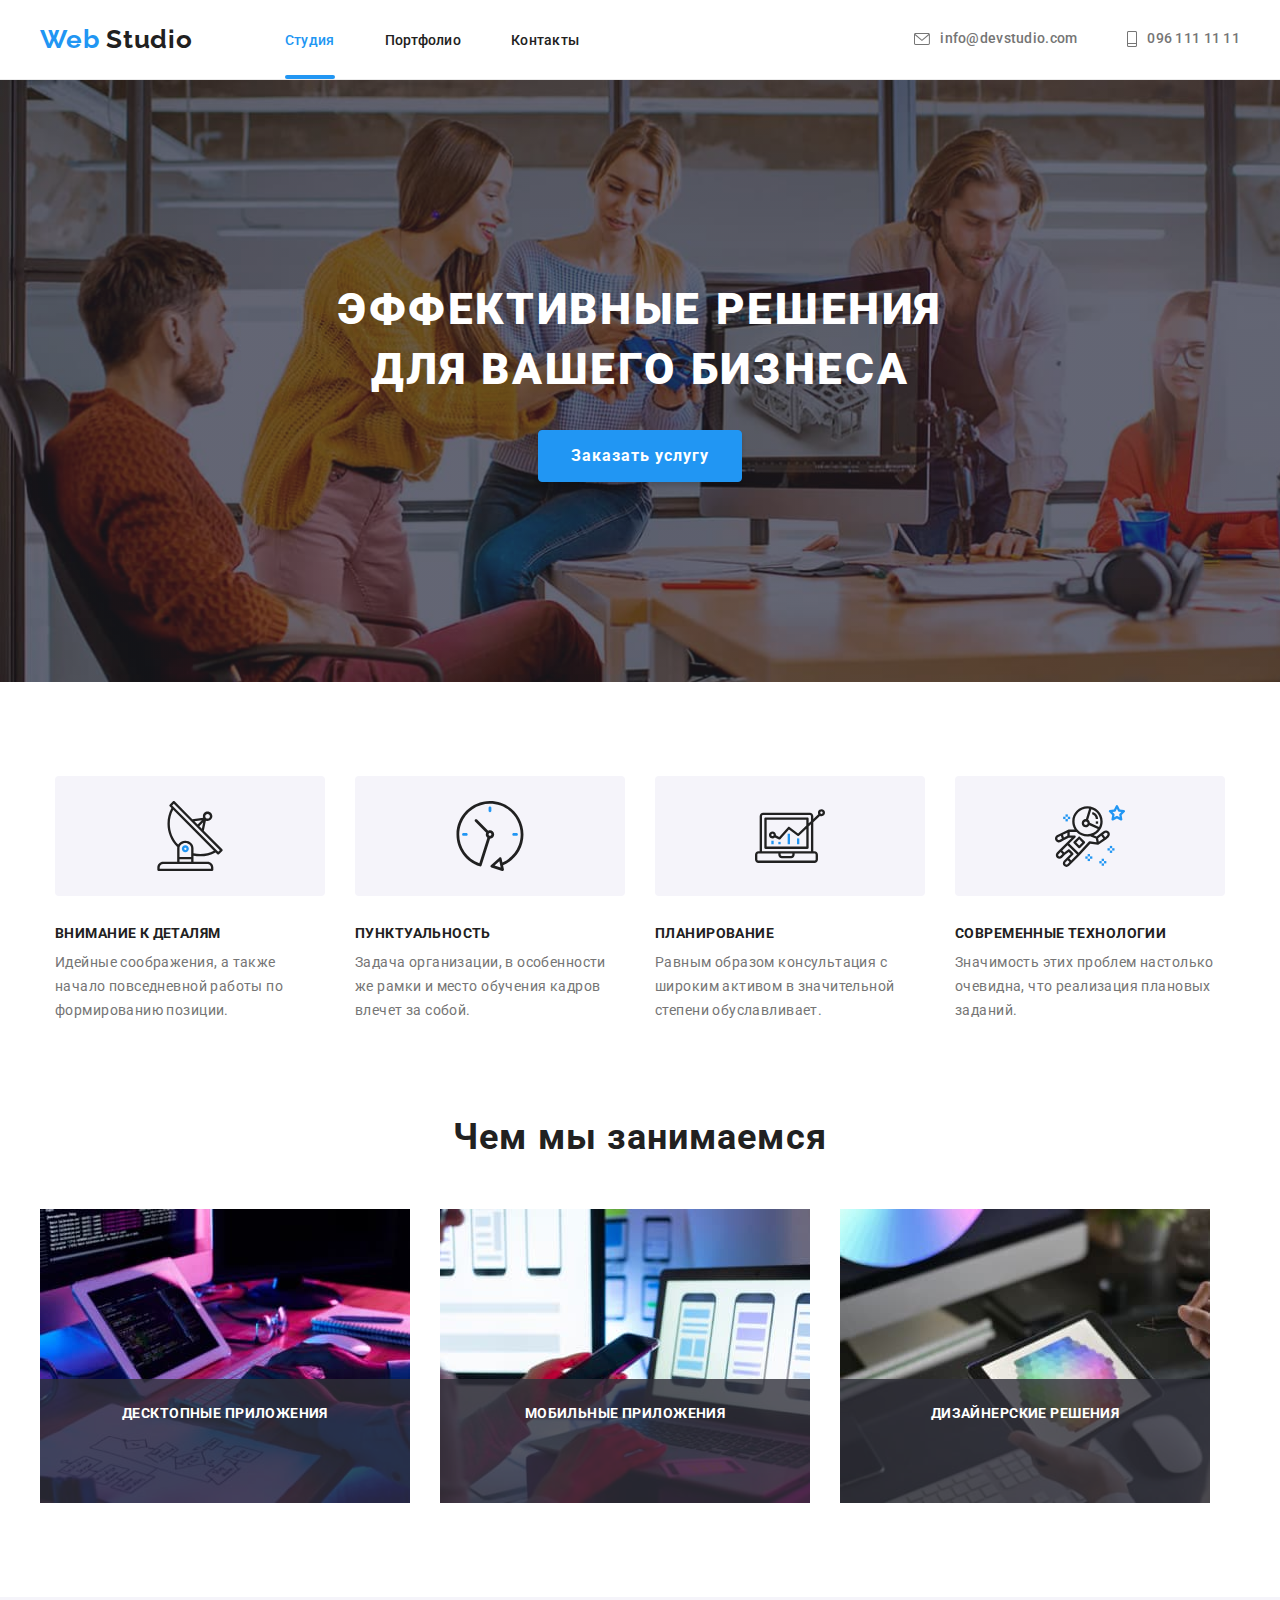
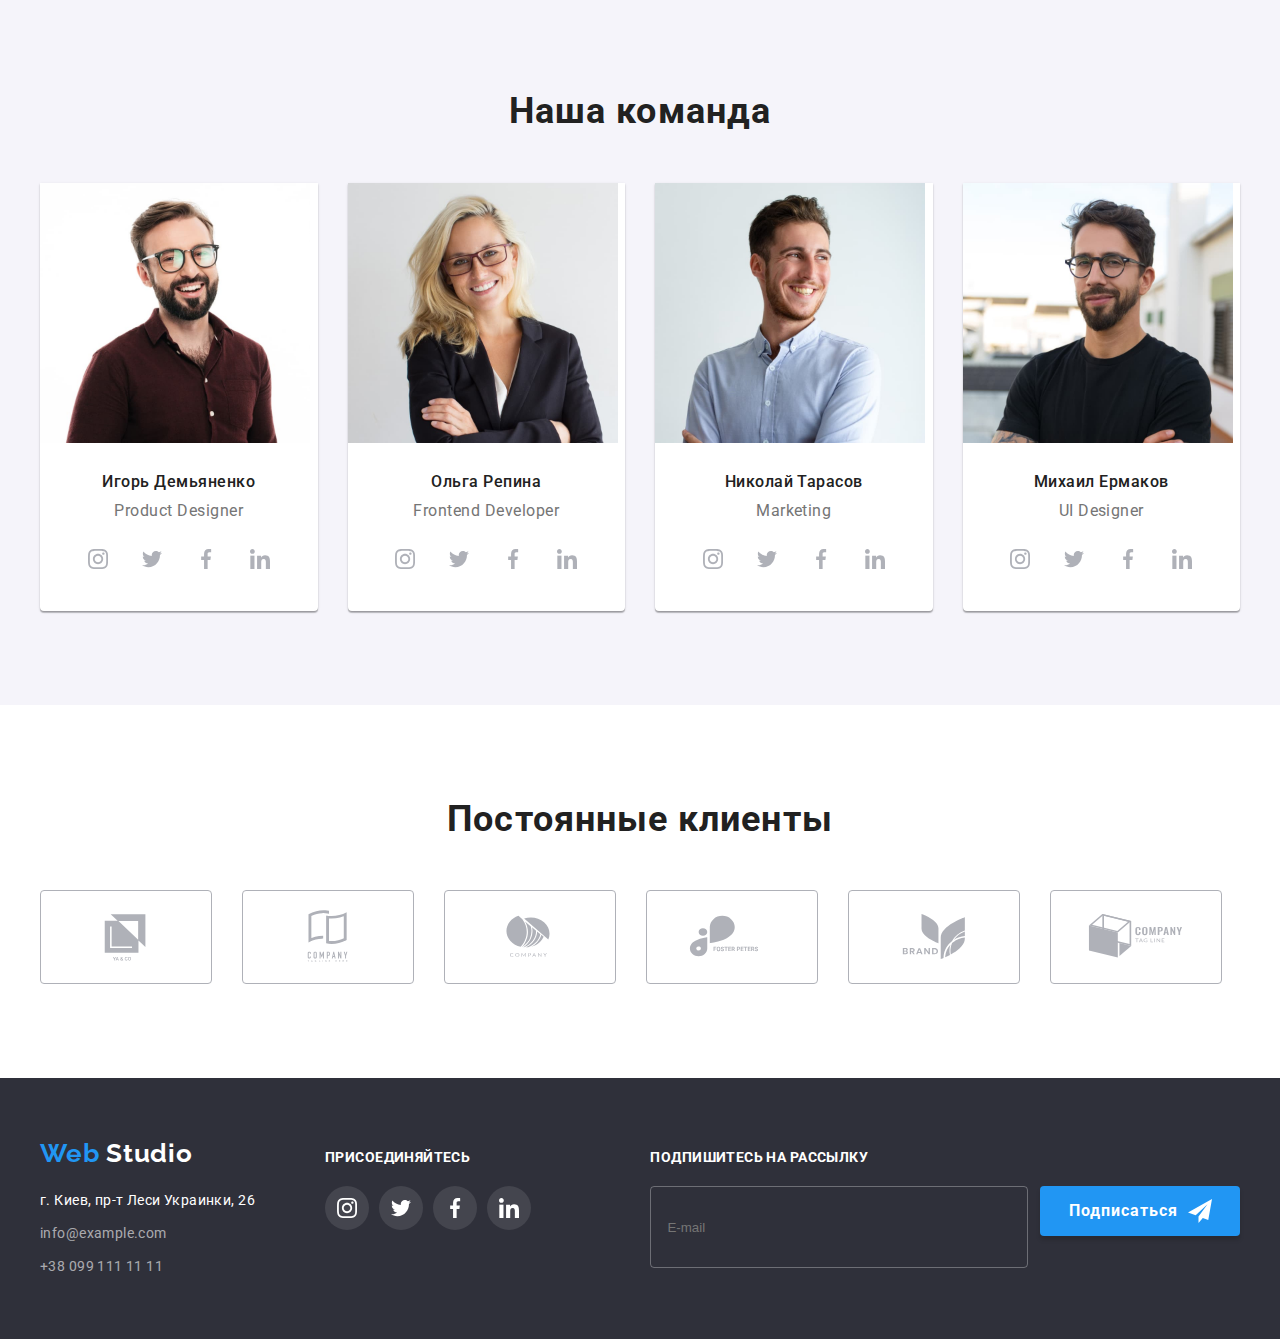
==== index.html @ cf399d9e "Add files homework 6" ====
<!DOCTYPE html>
<html lang="ru">
  <head>
    <meta charset="UTF-8" />
    <meta http-equiv="X-UA-Compatible" content="IE=edge" />
    <meta name="viewport" content="width=device-width, initial-scale=1.0" />
    <link
      href="https://fonts.googleapis.com/css2?family=Raleway:wght@700&family=Roboto:wght@400;500;700;900&display=swap"
      rel="stylesheet"
    />
    <link
      rel="stylesheet"
      href="https://cdnjs.cloudflare.com/ajax/libs/modern-normalize/1.1.0/modern-normalize.min.css"
      integrity="sha512-wpPYUAdjBVSE4KJnH1VR1HeZfpl1ub8YT/NKx4PuQ5NmX2tKuGu6U/JRp5y+Y8XG2tV+wKQpNHVUX03MfMFn9Q=="
      crossorigin="anonymous"
      referrerpolicy="no-referrer"
    />
    <link
      rel="stylesheet"
      href="https://cdnjs.cloudflare.com/ajax/libs/animate.css/4.1.1/animate.min.css"
    />
    <link rel="stylesheet" href="./css/style.css" />
    <title>WebStudio</title>
  </head>
  <body>
    <!--Header-->

    <header class="header">
      <div class="container header-container">
        <nav class="navigation">
          <a class="logo-link link logo-header" href="./index.html">
            <span class="logo-accent">Web</span>
            Studio
          </a>
          <ul class="menu list">
            <li class="menu-item">
              <a class="menu-link link current" href="./index.html">Студия</a>
            </li>
            <li class="menu-item">
              <a class="menu-link link" href="./portfolio.html">Портфолио</a>
            </li>
            <li class="menu-item">
              <a class="menu-link link" href="">Контакты</a>
            </li>
          </ul>
        </nav>
        <ul class="list contakt-header">
          <li class="contact-item">
            <a class="office-link link" href="info@devstudio.com">
              <svg class="header-icon" Width="16px" Height="12px">
                <use href="./images/icon/sprite.svg#icon-letter"></use>
              </svg>
              info@devstudio.com
            </a>
          </li>
          <li class="contact-item">
            <a class="tel-link link" href="tel:0961111111">
              <svg class="header-icon" Width="10px" Height="16px">
                <use href="./images/icon/sprite.svg#icon-phone"></use>
              </svg>
              096 111 11 11
            </a>
          </li>
        </ul>
      </div>
    </header>

    <!--Hero-->

    <main>
      <section class="hero">
        <div class="container hero-main">
          <h1 class="hero-title">Эффективные решения для вашего бизнеса</h1>
          <button class="button service" type="button" data-modal-open>Заказать услугу</button>
        </div>
      </section>

      <!--Features-->

      <section class="section section-features">
        <div class="container features-container">
          <h2 class="visually-hidden">Особенности</h2>
          <ul class="features list">
            <li class="features-item">
              <div class="container-icon">
                <a href="#" class="link-icon">
                  <svg class="features-icon" Width="70px" Height="70px">
                    <use href="./images/icon/sprite.svg#icon-antenna"></use>
                  </svg>
                </a>
              </div>
              <h3 class="section-title">Внимание к деталям</h3>
              <p class="description">
                Идейные соображения, а также начало повседневной работы по
                формированию позиции.
              </p>
            </li>
            <li class="features-item">
              <div class="container-icon">
                <a href="#" class="link-icon">
                  <svg class="features-icon" Width="70px" Height="70px">
                    <use href="./images/icon/sprite.svg#icon-clock"></use>
                  </svg>
                </a>
              </div>
              <h3 class="section-title">Пунктуальность</h3>
              <p class="description">
                Задача организации, в особенности же рамки и место обучения
                кадров влечет за собой.
              </p>
            </li>
            <li class="features-item">
              <div class="container-icon">
                <a href="#" class="link-icon">
                  <svg class="features-icon" Width="70px" Height="70px">
                    <use href="./images/icon/sprite.svg#icon-diagram"></use>
                  </svg>
                </a>
              </div>
              <h3 class="section-title">Планирование</h3>
              <p class="description">
                Равным образом консультация с широким активом в значительной
                степени обуславливает.
              </p>
            </li>
            <li class="features-item">
              <div class="container-icon">
                <a href="#" class="link-icon">
                  <svg class="features-icon" Width="70px" Height="70px">
                    <use href="./images/icon/sprite.svg#icon-astronaut"></use>
                  </svg>
                </a>
              </div>
              <h3 class="section-title">Современные технологии</h3>
              <p class="description">
                Значимость этих проблем настолько очевидна, что реализация
                плановых заданий.
              </p>
            </li>
          </ul>
        </div>
      </section>

      <!--Work-->

      <section class="section section-work">
        <div class="container">
          <h2 class="section-main-title">Чем мы занимаемся</h2>
          <ul class="work list">
            <li class="work-item">
              <img
                src="./images/images-studia/img.jpg"
                width="370"
                height="294"
                alt="Создание проектов"
              />
              <p class="work-text">Десктопные приложения</p>
            </li>
            <li class="work-item">
              <img
                src="./images/images-studia/img-2.jpg"
                width="370"
                height="294"
                alt="Дизайн интерфейсов приложений для смартфонов"
              />
              <p class="work-text">Мобильные приложения</p>
            </li>
            <li class="work-item">
              <img
                src="./images/images-studia/img-1.jpg"
                width="370"
                height="294"
                alt="Веб дизайнер с палитрой цветов"
              />
              <p class="work-text">Дизайнерские решения</p>
            </li>
          </ul>
        </div>
      </section>

      <!--Team-->

      <section class="section section-team">
        <div class="container">
          <h2 class="section-main-title">Наша команда</h2>
          <ul class="list team">
            <li class="team-item">
              <img
                src="./images/images-studia/img-3.jpg"
                alt="Игорь Демьяненко"
                width="270"
                height="260"
              />
              <div class="name-activity">
                <h3 class="name">Игорь Демьяненко</h3>
                <p class="activity" lang="en">Product Designer</p>

                <div class="container-team-icon">
                  <ul class="team-list-icon list">
                    <li class="team-item-icon">
                      <a href="#" class="team-link-icon focus">
                        <svg class="team-icon" width="20px" height="20px">
                          <use
                            href="./images/icon/sprite.svg#icon-instagram"
                          ></use>
                        </svg>
                      </a>
                    </li>
                    <li class="team-item-icon">
                      <a href="#" class="team-link-icon">
                        <svg class="team-icon" width="20px" height="20px">
                          <use
                            href="./images/icon/sprite.svg#icon-twitter"
                          ></use>
                        </svg>
                      </a>
                    </li>
                    <li class="team-item-icon">
                      <a href="#" class="team-link-icon">
                        <svg class="team-icon" width="20px" height="20px">
                          <use
                            href="./images/icon/sprite.svg#icon-facebook"
                          ></use>
                        </svg>
                      </a>
                    </li>
                    <li class="team-item-icon">
                      <a href="#" class="team-link-icon">
                        <svg class="team-icon" width="20px" height="20px">
                          <use
                            href="./images/icon/sprite.svg#icon-linkedin"
                          ></use>
                        </svg>
                      </a>
                    </li>
                  </ul>
                </div>
              </div>
            </li>
            <li class="team-item">
              <img
                src="./images/images-studia/img-4.jpg"
                alt="Ольга Репина"
                width="270"
                height="260"
              />
              <div class="name-activity">
                <h3 class="name">Ольга Репина</h3>
                <p class="activity" lang="en">Frontend Developer</p>
                <div class="container-team-icon">
                  <ul class="team-list-icon list">
                    <li class="team-item-icon">
                      <a href="#" class="team-link-icon">
                        <svg class="team-icon" width="20px" height="20px">
                          <use
                            href="./images/icon/sprite.svg#icon-instagram"
                          ></use>
                        </svg>
                      </a>
                    </li>
                    <li class="team-item-icon">
                      <a href="#" class="team-link-icon">
                        <svg class="team-icon" width="20px" height="20px">
                          <use
                            href="./images/icon/sprite.svg#icon-twitter"
                          ></use>
                        </svg>
                      </a>
                    </li>
                    <li class="team-item-icon">
                      <a href="#" class="team-link-icon">
                        <svg class="team-icon" width="20px" height="20px">
                          <use
                            href="./images/icon/sprite.svg#icon-facebook"
                          ></use>
                        </svg>
                      </a>
                    </li>
                    <li class="team-item-icon">
                      <a href="#" class="team-link-icon">
                        <svg class="team-icon" width="20px" height="20px">
                          <use
                            href="./images/icon/sprite.svg#icon-linkedin"
                          ></use>
                        </svg>
                      </a>
                    </li>
                  </ul>
                </div>
              </div>
            </li>
            <li class="team-item">
              <img
                src="./images/images-studia/img-5.jpg"
                alt="Николай Тарасов"
                width="270"
                height="260"
              />
              <div class="name-activity">
                <h3 class="name">Николай Тарасов</h3>
                <p class="activity" lang="en">Marketing</p>
                <div class="container-team-icon">
                  <ul class="team-list-icon list">
                    <li class="team-item-icon">
                      <a href="#" class="team-link-icon">
                        <svg class="team-icon" width="20px" height="20px">
                          <use
                            href="./images/icon/sprite.svg#icon-instagram"
                          ></use>
                        </svg>
                      </a>
                    </li>
                    <li class="team-item-icon">
                      <a href="#" class="team-link-icon">
                        <svg class="team-icon" width="20px" height="20px">
                          <use
                            href="./images/icon/sprite.svg#icon-twitter"
                          ></use>
                        </svg>
                      </a>
                    </li>
                    <li class="team-item-icon">
                      <a href="#" class="team-link-icon">
                        <svg class="team-icon" width="20px" height="20px">
                          <use
                            href="./images/icon/sprite.svg#icon-facebook"
                          ></use>
                        </svg>
                      </a>
                    </li>
                    <li class="team-item-icon">
                      <a href="#" class="team-link-icon">
                        <svg class="team-icon" width="20px" height="20px">
                          <use
                            href="./images/icon/sprite.svg#icon-linkedin"
                          ></use>
                        </svg>
                      </a>
                    </li>
                  </ul>
                </div>
              </div>
            </li>
            <li class="team-item">
              <img
                src="./images/images-studia/img-6.jpg"
                alt="Михаил Ермаков"
                width="270"
                height="260"
              />
              <div class="name-activity">
                <h3 class="name">Михаил Ермаков</h3>
                <p class="activity" lang="en">UI Designer</p>
                <div class="container-team-icon">
                  <ul class="team-list-icon list">
                    <li class="team-item-icon">
                      <a href="#" class="team-link-icon">
                        <svg class="team-icon" width="20px" height="20px">
                          <use
                            href="./images/icon/sprite.svg#icon-instagram"
                          ></use>
                        </svg>
                      </a>
                    </li>
                    <li class="team-item-icon">
                      <a href="#" class="team-link-icon">
                        <svg class="team-icon" width="20px" height="20px">
                          <use
                            href="./images/icon/sprite.svg#icon-twitter"
                          ></use>
                        </svg>
                      </a>
                    </li>
                    <li class="team-item-icon">
                      <a href="#" class="team-link-icon">
                        <svg class="team-icon" width="20px" height="20px">
                          <use
                            href="./images/icon/sprite.svg#icon-facebook"
                          ></use>
                        </svg>
                      </a>
                    </li>
                    <li class="team-item-icon">
                      <a href="#" class="team-link-icon">
                        <svg class="team-icon" width="20px" height="20px">
                          <use
                            href="./images/icon/sprite.svg#icon-linkedin"
                          ></use>
                        </svg>
                      </a>
                    </li>
                  </ul>
                </div>
              </div>
            </li>
          </ul>
        </div>
      </section>

      <!-- Customers -->

      <section class="section-customers">
        <div class="container container-customers">
          <h2 class="section-main-title">Постоянные клиенты</h2>
          <ul class="list-customers list">
            <li class="customers-item">
              <a href="#" class="customers-link">
                <svg class="customers-icon" width="106px" height="60px">
                  <use href="./images/icon/sprite.svg#icon-Logo"></use>
                </svg>
              </a>
            </li>
            <li class="customers-item">
              <a href="#" class="customers-link">
                <svg class="customers-icon" width="106px" height="60px">
                  <use href="./images/icon/sprite.svg#icon-Logo-1"></use>
                </svg>
              </a>
            </li>
            <li class="customers-item">
              <a href="#" class="customers-link">
                <svg class="customers-icon" width="106px" height="60px">
                  <use href="./images/icon/sprite.svg#icon-Logo-2"></use>
                </svg>
              </a>
            </li>
            <li class="customers-item">
              <a href="#" class="customers-link">
                <svg class="customers-icon" width="106px" height="60px">
                  <use href="./images/icon/sprite.svg#icon-Logo-3"></use>
                </svg>
              </a>
            </li>
            <li class="customers-item">
              <a href="#" class="customers-link">
                <svg class="customers-icon" width="106px" height="60px">
                  <use href="./images/icon/sprite.svg#icon-Logo-4"></use>
                </svg>
              </a>
            </li>
            <li class="customers-item">
              <a href="#" class="customers-link">
                <svg class="customers-icon" width="106px" height="60px">
                  <use href="./images/icon/sprite.svg#icon-Logo-5"></use>
                </svg>
              </a>
            </li>
          </ul>
        </div>
      </section>
    </main>

    <!--Footer-->

    <footer class="section-footer">
      <div class="container section-footer-conteiner">
        <div class="container-footer">
          <a class="logo-link link footer" href="./index.html">
              <span class="logo-accent">Web</span>
              Studio
          </a>
          <address class="adress">
            <ul class="adress-list list">
              <li class="contakt-item">
                <a
                  class="adress-link link"
                  href="https://goo.gl/maps/d71kYFVnnepVPx7K7"
                  target="blank"
                  rel="noopener noreferrer"
                >
                  г. Киев, пр-т Леси Украинки, 26
                </a>
              </li>
              <li class="contakt-item">
                <a class="contakt link" href="info@example.com">
                  info@example.com
                </a>
              </li>
              <li>
                <a class="contakt tel link" href="tel:+380991111111">
                  +38 099 111 11 11
                </a>
              </li>
            </ul>
          </address>
        </div>

        <div class="footer-icons">
          <h2 class="footer-title">ПРИСОЕДИНЯЙТЕСЬ</h2>
          <ul class="footer-list-icon list">
            <li class="footer-item-icon">
              <a href="#" class="footer-link-icon">
                <svg class="footer-icon" width="20px" height="20px">
                  <use href="./images/icon/sprite.svg#icon-instagram"></use>
                </svg>
              </a>
            </li>
            <li class="footer-item-icon">
              <a href="#" class="footer-link-icon">
                <svg class="footer-icon" width="20px" height="20px">
                  <use href="./images/icon/sprite.svg#icon-twitter"></use>
                </svg>
              </a>
            </li>
            <li class="footer-item-icon">
              <a href="#" class="footer-link-icon">
                <svg class="footer-icon" width="20px" height="20px">
                  <use href="./images/icon/sprite.svg#icon-facebook"></use>
                </svg>
              </a>
            </li>
            <li class="footer-item-icon">
              <a href="#" class="footer-link-icon">
                <svg class="footer-icon" width="20px" height="20px">
                  <use href="./images/icon/sprite.svg#icon-linkedin"></use>
                </svg>
              </a>
            </li>
          </ul>
          </div>
          <div class="footer-div">
            <form class="footer-form">
              <p class="form-subscribe">ПОДПИШИТЕСЬ НА РАССЫЛКУ</p>
              <div class="footer-subscribe-div">
                <label>
                <input type="email" class="footer-form-input" name="user-email" placeholder="E-mail" required>
                </label>
                <button type="submit" class="footer-form-button">Подписаться
                  <svg class="footer-button-icon" width="24px" height="24px">
                    <use href="./images/icon/sprite-form.svg#send"></use>
                  </svg>
                </button>
                </div>
                </form>
                </div>
          </div>
    </footer>

    <!-- Backdrop -->

    <div class="backdrop is-hidden" data-modal>
      <div class="modal">
        <button class="close-button" type="button" data-modal-close>
          <svg class="close-button-icon" width="11px" height="11px">
            <use href="./images/icon/x.svg#x"></use>
          </svg>
        </button>
         <form action="#" class="modal-form">
        <div class="modal-form-div">
         
                <p class="modal-form-head">Оставьте свои данные, мы вам перезвоним</p>
                <label class="modal-form-field">
                    Имя
                    <span class="modal-form-input-wrapper">
                        <input type="text" class="modal-form-input" name="user-name" minlength="2"
                            pattern="[a-zA-Zа-яёА-ЯЁ]+" title="Имя должно содержать символы кирилицы или латиницы"
                            required>
                        <svg class="modal-form-icon" width="18px" height="18px">
                          <use href= ./images/icon/sprite-form.svg#icon-person></use>
                        </svg>
                      </span>
                </label>
                <label class="modal-form-field">
                    Телефон
                    <span class="modal-form-input-wrapper">
                        <input type="tel" class="modal-form-input" name="user-phone"
                            pattern="[0-9]{3}-[0-9]{3}-[0-9]{2}-[0-9]{2}" title="096-000-00-00" required>
                        <svg class="modal-form-icon" width="18px" height="18px">
                          <use href= ./images/icon/sprite-form.svg#icon-phone></use>
                        </svg>
                    </span>
                </label>
                <label class="modal-form-field">
                    Почта
                    <span class="modal-form-input-wrapper">
                        <input type="email" class="modal-form-input" name="user-email" required>
                        <svg class="modal-form-icon" width="18px" height="18px">
                          <use href= ./images/icon/sprite-form.svg#icon-email></use>
                        </svg>
                    </span>
                  </label>
                <label class="modal-form-field message">
                    Комментарий
                    <textarea name="user-message" class="modal-form-message" placeholder="Введите текст"></textarea>
                </label>
                <input type="checkbox" class="modal-form-checkbox visually-hidden" id="accept-policy">
                <label for="accept-policy" class="modal-form-checkbox-label">Соглашаюсь с рассылкой и принимаю&nbsp;
                  <a href="#" class="modal-form-label-link">Условия договора</a></label>
                <button type="submit" class="modal-form-btn">Отправить</button>
        </div>
        </form>
      </div>
    </div>

    <script src="./js/modal.js"></script>
  </body>
</html>
---- css/style.css ----
:root {
  --main-text-color: #757575;
  --title-text-color: #212121;
  --accent-color: #2196f3;
  --white-color: #ffffff;
  --main-font: Roboto, sans-serif;
  --secondary-font: Raleway, sans-serif;
}

h1,
h2,
h3,
h4,
h5,
h6,
p {
  margin-top: 0;
  margin-bottom: 0;
}
ul,
ol {
  margin-top: 0;
  margin-bottom: 0;
  padding-left: 0;
}
img {
  display: block;
}

.list {
  list-style: none;
}

.link {
  text-decoration: none;
}

body {
  margin: 0px;
  font-family: var(--main-font);
  font-weight: 400;
  color: var(--main-text-color);
}

.container {
  width: 1200px;
  margin: 0 auto;
  padding-left: 15px;
  padding-right: 15px;
}

.section {
  padding: 94px 0px;
}

/* =======Header======= */

.header-icon {
  display: inline-block;
  margin-right: 10px;
  fill: currentColor;
}

.header-icon:hover,
.header-icon:focus {
  color: var(--accent-color);
}
.header {
  padding: 24px 0px;
  border-bottom: 1px solid #ececec;
}
.header-container {
  display: flex;
  align-items: center;
}
.navigation {
  display: flex;
  align-items: center;
}
.menu {
  display: flex;
  align-items: center;
}
.contakt-header {
  display: flex;
  align-items: center;
  margin-left: auto;
}

.logo-header {
  margin-right: 92px;
  letter-spacing: 0.03em;
}
.menu-item:not(:last-child) {
  margin-right: 50px;
}

a.logo-link {
  font-family: var(--secondary-font);
  font-weight: 700;
  font-size: 26px;
  line-height: 1.19;
  letter-spacing: 0.03em;
  font-style: normal;
  text-decoration: none;
  color: #212121;
}
.logo-accent {
  color: var(--accent-color);
}

.menu-link {
  padding: 32px 0px;
  font-family: var(--main-font);
  font-family: Roboto;
  font-weight: 500;
  font-size: 14px;
  line-height: 1.14;
  letter-spacing: 0.02em;
  color: var(--title-text-color);

  transition: color 250ms cubic-bezier(0.4, 0, 0.2, 1);
}

.menu-link:hover,
.menu-link:focus {
  color: var(--accent-color);
}

.menu .link.current {
  color: var(--accent-color);
}

.menu-link.current {
  position: relative;
}
.menu-link.current::after {
  position: absolute;
  bottom: 1px;
  content: '';
  display: block;
  width: 100%;
  height: 4px;
  background-color: var(--accent-color);
  border-radius: 2px;
  margin: 0 auto;
  overflow: hidden;
}

.office-link {
  display: flex;
  align-items: center;
  font-family: var(--main-font);
  font-weight: 500;
  font-size: 14px;
  line-height: 1.14;
  letter-spacing: 0.02em;
  color: var(--main-text-color);
  margin-right: 50px;

  transition: color 250ms cubic-bezier(0.4, 0, 0.2, 1);
}

.office-link:hover,
.office-link:focus {
  color: var(--accent-color);
}
.tel-link {
  display: flex;
  align-items: center;
  font-family: var(--main-font);
  font-weight: 500;
  font-size: 14px;
  line-height: 1.14;
  letter-spacing: 0.02em;
  color: var(--main-text-color);

  transition: color 250ms cubic-bezier(0.4, 0, 0.2, 1);
}

.tel-link:hover,
.tel-link:focus {
  color: var(--accent-color);
}

/* =======End Header======= */

/* =======Hero======= */
.hero {
  background-image: linear-gradient(rgba(47, 48, 58, 0.4), rgba(47, 48, 58, 0.4)),
    url('../images/bg.jpg');
  background-repeat: no-repeat;
  background-size: cover;
  padding: 200px 0px;
  background-color: #c4c4c4;
}

.hero-main {
  display: flex;
  align-items: center;
  flex-direction: column;
}

.hero-title {
  width: 696px;
  margin-bottom: 30px;
  align-items: center;
  justify-content: center;
  font-family: var(--main-font);
  font-weight: 900;
  font-size: 44px;
  line-height: 1.36;
  text-align: center;
  letter-spacing: 0.06em;
  text-transform: uppercase;
  color: var(--white-color);
}

.button.service {
  padding: 10px 32px;
  align-items: center;
  font-family: var(--main-font);
  font-weight: 700;
  font-size: 16px;
  line-height: 1.87;
  letter-spacing: 0.06em;
  color: var(--white-color);
  cursor: pointer;
  background-color: var(--accent-color);
  border: 1px solid var(--accent-color);
  box-shadow: 0px 4px 4px rgba(0, 0, 0, 0.15);
  border-radius: 4px;
  transition: color 250ms cubic-bezier(0.4, 0, 0.2, 1);
}
.button.service:hover,
.button.service:focus {
  color: #212121;
  box-shadow: inset 0px 4px 4px rgba(0, 0, 0, 0.15);
}

.nav-button {
  border: none;
  padding: 6px 22px;
  font-family: var(--main-font);
  font-weight: 500;
  font-size: 16px;
  line-height: 1.62;
  text-align: center;
  letter-spacing: 0.03em;
  background: #f5f4fa;
  border-radius: 4px;
  cursor: pointer;
  color: var(--title-text-color);

  transition: color, background-color 250ms cubic-bezier(0.4, 0, 0.2, 1);
}

.nav-button:hover,
.nav-button:focus {
  color: var(--white-color);
  background: var(--accent-color);
  box-shadow: 0px 3px 1px rgba(0, 0, 0, 0.1), 0px 1px 2px rgba(0, 0, 0, 0.08),
    0px 2px 2px rgba(0, 0, 0, 0.12);
}

.button-list {
  display: flex;
  align-items: center;
  justify-content: center;
  border: transparent;
  margin-bottom: 50px;
}
.list-item:not(:last-child) {
  margin-right: 8px;
}

.list .nav-button.current {
  background-color: var(--accent-color);
  color: var(--white-color);
}
.hero-portfolio {
  padding-top: 94px;
  padding-bottom: 94px;
}

.portfolio-overlay {
  position: relative;
  overflow: hidden;
}

.overlay {
  position: absolute;
  top: 0;
  left: 0;
  width: 100%;
  height: 100%;
  background-color: var(--accent-color);
  color: var(--white-color);
  overflow: auto;
  padding: 63px 24px;

  font-family: var(--main-font);
  font-style: normal;
  font-weight: 400;
  font-size: 18px;
  line-height: 1.56;
  letter-spacing: 0.03em;
  color: var(--white-color);

  transform: translateY(200%);
  transition: transform 250ms cubic-bezier(0.4, 0, 0.2, 1);
}

.products-link:hover .overlay,
.products-link:focus .overlay {
  transform: translateY(0%);
}

/* =======End Hero======= */

.section-main-title {
  margin-bottom: 50px;
  font-family: var(--main-font);
  font-weight: 700;
  font-size: 36px;
  line-height: 1.16;
  text-align: center;
  letter-spacing: 0.03em;
  color: var(--title-text-color);
}

.products {
  display: flex;
  align-items: center;
  flex-wrap: wrap;
  margin-left: -30px;
  margin-top: -30px;
}

.products-item {
  flex-basis: calc((100% - 90px) / 3);
  margin-left: 30px;
  margin-top: 30px;
  width: 370px;
  background: var(--white-color);
}

.products-link {
  display: block;

  transition: box-shadow 250ms cubic-bezier(0.4, 0, 0.2, 1);
}

.products-link:hover,
.products-link:focus {
  box-shadow: 0px 1px 1px rgba(0, 0, 0, 0.12), 0px 4px 4px rgba(0, 0, 0, 0.06),
    1px 4px 6px rgba(0, 0, 0, 0.16);
}

.border-cards {
  padding: 20px 24px;
  border: 1px solid #eeeeee;
}
.section-title-portfolio {
  color: #212121;
  width: 322px;
  height: 36px;
}
.description-portfolio {
  margin-top: 4px;
  width: 322px;
  height: 30px;
  font-family: var(--main-font);
  font-style: normal;
  font-weight: 400;
  font-size: 16px;
  line-height: 1.88;
  letter-spacing: 0.03em;
  color: var(--main-text-color);
}

/* =======Features======= */

.container-icon {
  margin-bottom: 30px;
}

.list-icon {
  display: flex;
  align-items: center;
  justify-content: center;
  margin-bottom: 30px;
}
.link-icon {
  display: flex;
  align-items: center;
  justify-content: center;
  width: 270px;
  height: 120px;
  background-color: #f5f4fa;
  border-radius: 4px;
}
.item-icon:not(:last-child) {
  margin-right: 30px;
}

.features-item:not(:last-child) {
  margin-right: 30px;
}

.features {
  display: flex;
  align-items: center;
  justify-content: center;
}

.section-title {
  font-family: var(--main-font);
  font-weight: 700;
  font-size: 14px;
  line-height: 1.14;
  letter-spacing: 0.03em;
  text-transform: uppercase;
  color: var(--title-text-color);
}
.description {
  width: 270px;
  margin-top: 10px;
  font-family: var(--main-font);
  font-weight: 400;
  font-size: 14px;
  line-height: 1.71;
  letter-spacing: 0.03em;
  color: var(--main-text-color);
}
/* =======End Features======= */

/* =======Work======= */

.section-work {
  padding-top: 0px;
}

.work {
  display: flex;
  align-items: center;
  flex-wrap: wrap;
  margin-top: 50px;
  margin-left: -30px;
  margin-top: -30px;
}

.work-item {
  position: relative;
  margin-left: 30px;
  margin-top: 30px;
}

.work-text {
  position: absolute;
  bottom: 0;
  padding-left: auto;
  padding-right: auto;
  font-family: var(--main-font);
  font-style: normal;
  font-weight: 700;
  font-size: 14px;
  line-height: 1.14;
  text-align: center;
  letter-spacing: 0.03em;
  text-transform: uppercase;
  color: var(--white-color);
  width: 370px;
  height: 70px;
  padding-top: 27px;
  padding-bottom: 27px;
  background: rgba(47, 48, 58, 0.8);
}

/* =======End Work======= */

/* =======Team======= */

.container-team-icon {
  display: flex;
  align-items: center;
  justify-content: center;
  padding-top: 16px;
  padding-left: 32px;
  padding-right: 32px;
}

.team-list-icon {
  display: flex;
  align-items: center;
}
.team-item-icon:not(:last-child) {
  margin-right: 10px;
}

.team-link-icon {
  display: flex;
  align-items: center;
  cursor: pointer;
  justify-content: center;
  border-radius: 50%;
  width: 44px;
  height: 44px;

  transition: background-color 250ms cubic-bezier(0.4, 0, 0.2, 1);
}
.team-link-icon:hover,
.team-link-icon:focus {
  background-color: var(--accent-color);
}

.team-icon {
  align-items: center;
  justify-content: center;
  fill: #afb1b8;
}

.team-link-icon:hover > .team-icon,
.team-link-icon:focus > .team-icon {
  fill: var(--white-color);
  transition: fill 250ms cubic-bezier(0.4, 0, 0.2, 1);
}

focus:focus {
  fill: var(--white-color);
  background-color: var(--accent-color);
}

.section-team {
  background-color: #f5f4fa;
}

.team {
  display: flex;
  align-items: center;
  flex-wrap: wrap;
  margin-left: -30px;
  margin-top: -30px;
}

.team-item {
  flex-basis: calc((100% - 120px) / 4);
  margin-left: 30px;
  margin-top: 30px;
  width: 270px;
  background: var(--white-color);
  box-shadow: 0px 1px 3px rgba(0, 0, 0, 0.12), 0px 1px 1px rgba(0, 0, 0, 0.14),
    0px 2px 1px rgba(0, 0, 0, 0.2);
  border-radius: 0px 0px 4px 4px;
}

.name {
  font-family: var(--main-font);
  font-weight: 500;
  font-size: 16px;
  line-height: 1.18;
  text-align: center;
  letter-spacing: 0.03em;
  color: var(--title-text-color);
}
.activity {
  padding-top: 10px;

  font-family: var(--main-font);
  font-weight: 400;
  font-size: 16px;
  line-height: 1.18;
  text-align: center;
  letter-spacing: 0.03em;
  color: var(--main-text-color);
}
.name-activity {
  padding-top: 30px;
  padding-bottom: 30px;
}

/* =======End Team======= */

/* =======Customers======= */

.section-customers {
  padding: 94px 0px;
}

.list-customers {
  display: flex;
  align-items: center;
}
.customers-item:not(:last-child) {
  margin-right: 30px;
}
.customers-link:hover,
.customers-link:focus {
  border: 1px solid var(--accent-color);
}
.customers-link:hover > .customers-icon,
.customers-link:focus > .customers-icon {
  fill: var(--accent-color);
}
.customers-link {
  width: 170px;
  height: 92px;
  border: 1px solid #afb1b8;
  border-radius: 4px;
}
.customers-link {
  display: flex;
  align-items: center;
  justify-content: center;

  transition: border 250ms cubic-bezier(0.4, 0, 0.2, 1);
}

.customers-icon {
  fill: #afb1b8;

  transition: fill 250ms cubic-bezier(0.4, 0, 0.2, 1);
}

/* =======End Customers======= */

/* =======Footer======= */

.section-footer {
  display: flex;
  align-items: center;
  justify-content: center;
  padding: 60px 0px;
  background-color: #2f303a;
}

.container-footer {
  display: flex;
  flex-direction: column;
}
.section-footer-conteiner {
  display: flex;
}

a .adress-list {
  font-family: var(--main-font);
  font-weight: 400;
  font-size: 14px;
  line-height: 1.7;
  letter-spacing: 0.03em;
  color: rgba(255, 255, 255, 0.6);
}
.adress-link {
  font-family: var(--main-font);
  font-weight: 400;
  font-size: 14px;
  line-height: 1.7;
  color: var(--white-color);
  transition: color 250ms cubic-bezier(0.4, 0, 0.2, 1);
}
.logo-link.link.footer {
  display: block;
  color: var(--white-color);
  margin-bottom: 20px;
  padding: 0px;
}
.contakt {
  width: 231px;
  height: 21px;
  color: rgba(255, 255, 255, 0.6);

  transition: color 250ms cubic-bezier(0.4, 0, 0.2, 1);
}

.adress-link:focus,
.adress-link:hover {
  color: var(--accent-color);
}
.contakt:hover,
.contakt:focus {
  color: var(--accent-color);
}
.adress .link {
  width: 231px;
  height: 21px;
  font-family: var(--main-font);
  font-style: normal;
  font-weight: 400;
  font-size: 14px;
  line-height: 1.71;
  letter-spacing: 0.03em;
}

.contakt-item {
  margin-bottom: 9px;
}
.footer-title {
  padding-top: 12px;
  margin-bottom: 20px;
  font-family: var(--main-font);
  font-style: normal;
  font-weight: 700;
  font-size: 14px;
  line-height: 1.14;
  letter-spacing: 0.03em;
  color: var(--white-color);
}

.footer-icons {
  margin-left: 70px;
}

.footer-link-icon {
  display: flex;
  align-items: center;
  justify-content: center;
  background-color: rgba(255, 255, 255, 0.1);
  border-radius: 50%;
  transition: background-color 250ms cubic-bezier(0.4, 0, 0.2, 1);
}
.footer-item-icon:not(:last-child) {
  margin-right: 10px;
}
.footer-list-icon {
  display: flex;
}
.footer-link-icon {
  fill: var(--white-color);
  width: 44px;
  height: 44px;
}

.footer-link-icon:hover,
.footer-link-icon:focus {
  background-color: var(--accent-color);
}

.footer-div {
  margin-left: auto;
}

.form-subscribe {
  padding-top: 12px;
  margin-bottom: 20px;
  font-family: var(--main-font);
  font-weight: 700;
  font-size: 14px;
  line-height: 1.14;
  letter-spacing: 0.03em;
  text-transform: uppercase;
  color: #ffffff;
}

.footer-form-input {
  margin-right: 12px;
  padding-left: 16px;
  padding-top: 15px;
  padding-bottom: 15px;
  width: 358px;
  height: 50px;
  background-color: transparent;
  border: 1px solid rgba(255, 255, 255, 0.3);
  border-radius: 4px;
  color: var(--white-color);
}

.footer-subscribe-div {
  position: relative;
  display: flex;
  align-items: flex-start;
  justify-content: center;
}

.footer-form-button {
  display: flex;
  align-items: center;
  padding-top: 10px;
  padding-bottom: 10px;
  padding-left: 29px;
  padding-right: 28px;
  background: var(--accent-color);
  box-shadow: 0px 4px 4px rgba(0, 0, 0, 0.15);
  border-radius: 4px;
  border: none;
  font-family: var(--main-font);
  font-weight: 700;
  font-size: 16px;
  line-height: 1.87;
  letter-spacing: 0.06em;
  color: var(--white-color);
  cursor: pointer;
  transition: box-shadow 250ms cubic-bezier(0.4, 0, 0.2, 1);
}

.footer-form-button:hover,
.footer-form-button:focus {
  color: var(--title-text-color);
  box-shadow: inset 0px 4px 4px rgba(0, 0, 0, 0.15);
}

.footer-button-icon {
  margin-left: 10px;
  width: 24px;
  height: 24px;
  fill: var(--white-color);
}

.footer-form-button:hover > .footer-button-icon,
.footer-form-button:focus > .footer-button-icon {
  fill: var(--title-text-color);
}

/* =======End Footer======= */

/* =======Model window======= */

.backdrop {
  position: fixed;
  top: 0;
  left: 0;
  width: 100vw;
  height: 100vh;
  background-color: rgb(0, 0, 0, 0.2);
  transition: opacity 1000ms cubic-bezier(0.4, 0, 0.2, 1),
    visibility 1000ms cubic-bezier(0.4, 0, 0.2, 1);
}

.is-hidden {
  opacity: 0;
  visibility: hidden;
  pointer-events: none;
}

.modal {
  position: absolute;
  top: 50%;
  left: 50%;
  width: 528px;
  height: 581px;
  background-color: var(--white-color);
  transform: translate(-50%, -50%);
}

.close-button {
  position: absolute;
  padding: 0px;
  top: 8px;
  right: 8px;
  width: 30px;
  height: 30px;
  border-radius: 50%;
  border: 1px solid rgba(0, 0, 0, 0.1);
  background-color: transparent;
  cursor: pointer;
}
.close-button:hover,
.close-button:focus {
  fill: var(--accent-color);
}

.visually-hidden {
  position: absolute !important;
  clip: rect(1px 1px 1px 1px);
  clip: rect(1px, 1px, 1px, 1px);
  padding: 0 !important;
  border: 0 !important;
  height: 1px !important;
  width: 1px !important;
  overflow: hidden;
}

/* =======Modal Form======= */

.modal-form-div {
  display: flex;
  flex-direction: column;
  padding: 40px;
  width: 528px;
  height: 581px;
}

.modal-form-head {
  font-family: var(--main-font);
  font-style: normal;
  font-weight: 700;
  font-size: 20px;
  line-height: 1.15;
  text-align: center;
  letter-spacing: 0.03em;
  color: var(--title-text-color);
  text-align: center;
  margin-bottom: 12px;
}

.modal-form-field {
  font-family: var(--main-font);
  font-style: normal;
  font-weight: 400;
  font-size: 12px;
  line-height: 1.17;
  letter-spacing: 0.01em;
  color: var(--main-text-color);
  margin-bottom: 10px;
}

.message {
  margin-bottom: 0;
}

.modal-form-input-wrapper {
  position: relative;
  display: block;
  margin-top: 4px;
}

.modal-form-input {
  width: 100%;
  height: 40px;
  border: 1px solid rgba(33, 33, 33, 0.2);
  border-radius: 4px;
  padding-left: 42px;
  transition: border-color 250ms cubic-bezier(0.4, 0, 0.2, 1);
}

.modal-form-input:focus {
  outline: none;
  border-color: var(--accent-color);
}

.modal-form-icon {
  position: absolute;
  top: 50%;
  left: 12px;
  transform: translateY(-50%);
  display: block;
  width: 18px;
  height: 18px;
  transition: fill 250ms cubic-bezier(0.4, 0, 0.2, 1);
}

.modal-form-input:focus + .modal-form-icon {
  fill: var(--accent-color);
}

.modal-form-message {
  width: 100%;
  height: 120px;
  margin-top: 6px;
  border: 1px solid rgba(33, 33, 33, 0.2);
  border-radius: 4px;
  padding: 12px 16px;
  resize: none;
  background-color: var(--white-color);
  transition: background-color 250ms cubic-bezier(0.4, 0, 0.2, 1);
}

.modal-form-message::placeholder {
  color: rgba(117, 117, 117, 0.5);
}

.modal-form-message:focus {
  outline: none;
  border-color: var(--accent-color);
}

.modal-form-checkbox:focus + .modal-form-checkbox-label::before {
  border-color: var(--accent-color);
}

.modal-form-checkbox-label {
  display: flex;
  align-items: center;
  font-size: 12px;
  margin-top: 20px;
  margin-bottom: 30px;
}

.modal-form-checkbox-label::before {
  display: block;
  content: '';
  width: 16px;
  height: 15px;
  border-radius: 2px;
  cursor: pointer;
  margin-right: 10px;
  border: 2px solid var(--title-text-color);
}

.modal-form-checkbox:hover::before,
.modal-form-checkbox:focus::before {
  border-color: var(--accent-color);
  background-color: var(--accent-color);
}

.modal-form-checkbox:checked + .modal-form-checkbox-label::before {
  background-color: var(--accent-color);
  background-image: url('../images/icon/check-1.svg');
  background-repeat: no-repeat;
  background-size: contain;
  border: 0.2px solid var(--white-color);
  background-origin: border-box;
  fill: var(--white-color);
}

.modal-form-btn {
  width: 200px;
  margin-left: auto;
  margin-right: auto;
  padding-top: 10px;
  padding-bottom: 10px;
  align-items: center;
  font-family: var(--main-font);
  font-weight: 700;
  font-size: 16px;
  line-height: 1.88;
  letter-spacing: 0.06em;
  color: var(--white-color);
  cursor: pointer;
  background: #188ce8;
  border: 1px solid var(--accent-color);
  box-shadow: 0px 4px 4px rgba(0, 0, 0, 0.15);
  border-radius: 4px;
  transition: box-shadow 250ms cubic-bezier(0.4, 0, 0.2, 1);
}

.modal-form-btn:hover,
.modal-form-btn:focus {
  color: var(--title-text-color);
  box-shadow: inset 0px 4px 4px rgba(0, 0, 0, 0.15);
}
.modal-form-label-link {
  color: var(--accent-color);
}
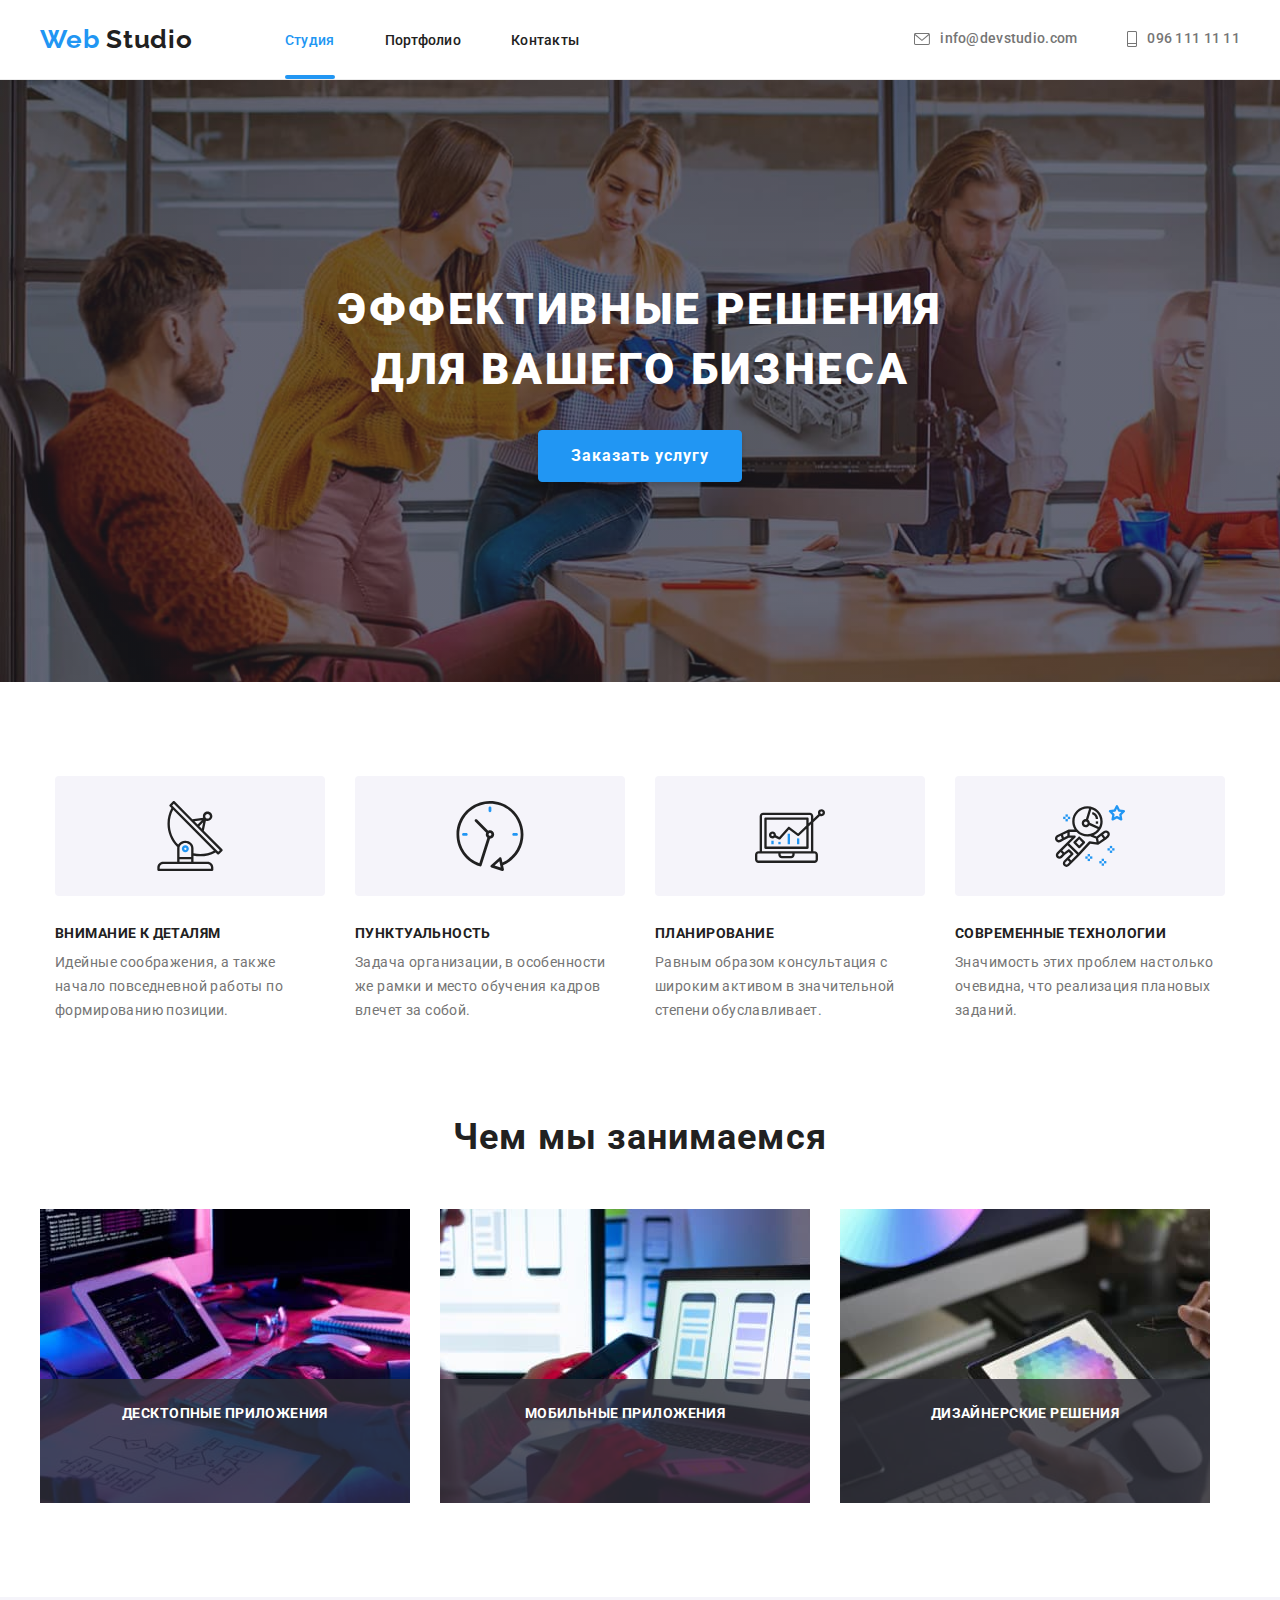
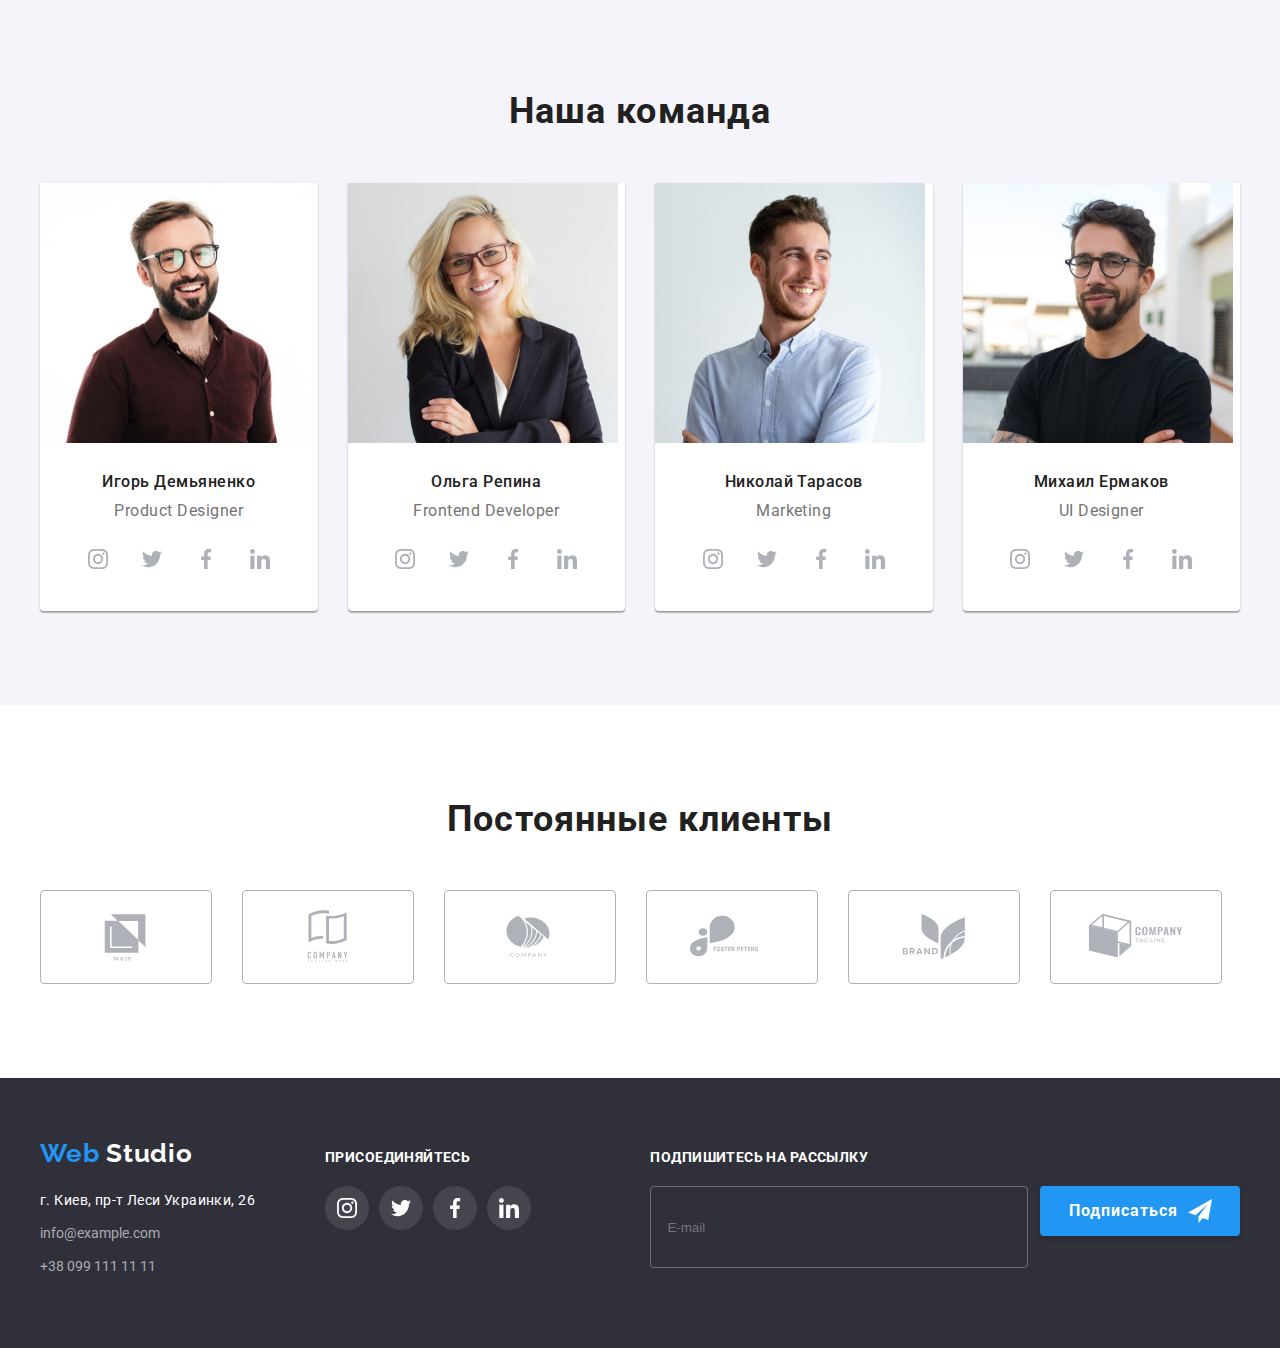
==== commit 5b5c0b07: "Хедер, герой, почти весь футер по BEM" ====
--- a/index.html
+++ b/index.html
@@ -19,43 +19,44 @@
       rel="stylesheet"
       href="https://cdnjs.cloudflare.com/ajax/libs/animate.css/4.1.1/animate.min.css"
     />
-    <link rel="stylesheet" href="./css/style.css" />
+    <link rel="stylesheet" href="./css/main.min.css" />
     <title>WebStudio</title>
   </head>
   <body>
+
     <!--Header-->
 
     <header class="header">
-      <div class="container header-container">
+      <div class="container header_container">
         <nav class="navigation">
-          <a class="logo-link link logo-header" href="./index.html">
-            <span class="logo-accent">Web</span>
+          <a class="logo link header__logo" href="./index.html">
+            <span class="logo__accent">Web</span>
             Studio
           </a>
           <ul class="menu list">
-            <li class="menu-item">
-              <a class="menu-link link current" href="./index.html">Студия</a>
-            </li>
-            <li class="menu-item">
-              <a class="menu-link link" href="./portfolio.html">Портфолио</a>
-            </li>
-            <li class="menu-item">
-              <a class="menu-link link" href="">Контакты</a>
+            <li class="menu__item">
+              <a class="menu__link link current" href="./index.html">Студия</a>
+            </li>
+            <li class="menu__item">
+              <a class="menu__link link" href="./portfolio.html">Портфолио</a>
+            </li>
+            <li class="menu__item">
+              <a class="menu__link link" href="">Контакты</a>
             </li>
           </ul>
         </nav>
-        <ul class="list contakt-header">
-          <li class="contact-item">
-            <a class="office-link link" href="info@devstudio.com">
-              <svg class="header-icon" Width="16px" Height="12px">
+        <ul class="contakt list">
+          <li class="contact__item">
+            <a class="contakt__office-link link" href="info@devstudio.com">
+              <svg class="contakt__icon" Width="16px" Height="12px">
                 <use href="./images/icon/sprite.svg#icon-letter"></use>
               </svg>
               info@devstudio.com
             </a>
           </li>
-          <li class="contact-item">
-            <a class="tel-link link" href="tel:0961111111">
-              <svg class="header-icon" Width="10px" Height="16px">
+          <li class="contact__item">
+            <a class="contakt__tel-link link" href="tel:0961111111">
+              <svg class="contakt__icon" Width="10px" Height="16px">
                 <use href="./images/icon/sprite.svg#icon-phone"></use>
               </svg>
               096 111 11 11
@@ -69,9 +70,9 @@
 
     <main>
       <section class="hero">
-        <div class="container hero-main">
-          <h1 class="hero-title">Эффективные решения для вашего бизнеса</h1>
-          <button class="button service" type="button" data-modal-open>Заказать услугу</button>
+        <div class="container hero_main">
+          <h1 class="hero__title">Эффективные решения для вашего бизнеса</h1>
+          <button class="hero__button service" type="button" data-modal-open>Заказать услугу</button>
         </div>
       </section>
 
@@ -198,7 +199,7 @@
                 <div class="container-team-icon">
                   <ul class="team-list-icon list">
                     <li class="team-item-icon">
-                      <a href="#" class="team-link-icon focus">
+                      <a href="#" class="links-icons focus-icon">
                         <svg class="team-icon" width="20px" height="20px">
                           <use
                             href="./images/icon/sprite.svg#icon-instagram"
@@ -207,7 +208,7 @@
                       </a>
                     </li>
                     <li class="team-item-icon">
-                      <a href="#" class="team-link-icon">
+                      <a href="#" class="links-icons">
                         <svg class="team-icon" width="20px" height="20px">
                           <use
                             href="./images/icon/sprite.svg#icon-twitter"
@@ -216,7 +217,7 @@
                       </a>
                     </li>
                     <li class="team-item-icon">
-                      <a href="#" class="team-link-icon">
+                      <a href="#" class="links-icons">
                         <svg class="team-icon" width="20px" height="20px">
                           <use
                             href="./images/icon/sprite.svg#icon-facebook"
@@ -225,7 +226,7 @@
                       </a>
                     </li>
                     <li class="team-item-icon">
-                      <a href="#" class="team-link-icon">
+                      <a href="#" class="links-icons">
                         <svg class="team-icon" width="20px" height="20px">
                           <use
                             href="./images/icon/sprite.svg#icon-linkedin"
@@ -250,7 +251,7 @@
                 <div class="container-team-icon">
                   <ul class="team-list-icon list">
                     <li class="team-item-icon">
-                      <a href="#" class="team-link-icon">
+                      <a href="#" class="links-icons">
                         <svg class="team-icon" width="20px" height="20px">
                           <use
                             href="./images/icon/sprite.svg#icon-instagram"
@@ -259,7 +260,7 @@
                       </a>
                     </li>
                     <li class="team-item-icon">
-                      <a href="#" class="team-link-icon">
+                      <a href="#" class="links-icons">
                         <svg class="team-icon" width="20px" height="20px">
                           <use
                             href="./images/icon/sprite.svg#icon-twitter"
@@ -268,7 +269,7 @@
                       </a>
                     </li>
                     <li class="team-item-icon">
-                      <a href="#" class="team-link-icon">
+                      <a href="#" class="links-icons">
                         <svg class="team-icon" width="20px" height="20px">
                           <use
                             href="./images/icon/sprite.svg#icon-facebook"
@@ -277,7 +278,7 @@
                       </a>
                     </li>
                     <li class="team-item-icon">
-                      <a href="#" class="team-link-icon">
+                      <a href="#" class="links-icons">
                         <svg class="team-icon" width="20px" height="20px">
                           <use
                             href="./images/icon/sprite.svg#icon-linkedin"
@@ -302,7 +303,7 @@
                 <div class="container-team-icon">
                   <ul class="team-list-icon list">
                     <li class="team-item-icon">
-                      <a href="#" class="team-link-icon">
+                      <a href="#" class="links-icons">
                         <svg class="team-icon" width="20px" height="20px">
                           <use
                             href="./images/icon/sprite.svg#icon-instagram"
@@ -311,7 +312,7 @@
                       </a>
                     </li>
                     <li class="team-item-icon">
-                      <a href="#" class="team-link-icon">
+                      <a href="#" class="links-icons">
                         <svg class="team-icon" width="20px" height="20px">
                           <use
                             href="./images/icon/sprite.svg#icon-twitter"
@@ -320,7 +321,7 @@
                       </a>
                     </li>
                     <li class="team-item-icon">
-                      <a href="#" class="team-link-icon">
+                      <a href="#" class="links-icons">
                         <svg class="team-icon" width="20px" height="20px">
                           <use
                             href="./images/icon/sprite.svg#icon-facebook"
@@ -329,7 +330,7 @@
                       </a>
                     </li>
                     <li class="team-item-icon">
-                      <a href="#" class="team-link-icon">
+                      <a href="#" class="links-icons">
                         <svg class="team-icon" width="20px" height="20px">
                           <use
                             href="./images/icon/sprite.svg#icon-linkedin"
@@ -354,7 +355,7 @@
                 <div class="container-team-icon">
                   <ul class="team-list-icon list">
                     <li class="team-item-icon">
-                      <a href="#" class="team-link-icon">
+                      <a href="#" class="links-icons">
                         <svg class="team-icon" width="20px" height="20px">
                           <use
                             href="./images/icon/sprite.svg#icon-instagram"
@@ -363,7 +364,7 @@
                       </a>
                     </li>
                     <li class="team-item-icon">
-                      <a href="#" class="team-link-icon">
+                      <a href="#" class="links-icons">
                         <svg class="team-icon" width="20px" height="20px">
                           <use
                             href="./images/icon/sprite.svg#icon-twitter"
@@ -372,7 +373,7 @@
                       </a>
                     </li>
                     <li class="team-item-icon">
-                      <a href="#" class="team-link-icon">
+                      <a href="#" class="links-icons">
                         <svg class="team-icon" width="20px" height="20px">
                           <use
                             href="./images/icon/sprite.svg#icon-facebook"
@@ -381,7 +382,7 @@
                       </a>
                     </li>
                     <li class="team-item-icon">
-                      <a href="#" class="team-link-icon">
+                      <a href="#" class="links-icons">
                         <svg class="team-icon" width="20px" height="20px">
                           <use
                             href="./images/icon/sprite.svg#icon-linkedin"
@@ -452,18 +453,18 @@
 
     <!--Footer-->
 
-    <footer class="section-footer">
-      <div class="container section-footer-conteiner">
+    <footer class="footer">
+      <div class="container footer-conteiner">
         <div class="container-footer">
-          <a class="logo-link link footer" href="./index.html">
-              <span class="logo-accent">Web</span>
+          <a class="logo link footer__logo" href="./index.html">
+              <span class="logo__accent">Web</span>
               Studio
           </a>
-          <address class="adress">
-            <ul class="adress-list list">
-              <li class="contakt-item">
+          <address class="footer__address address">
+            <ul class="footer-contakt__list list">
+              <li class="footer-contakt__item">
                 <a
-                  class="adress-link link"
+                  class="footer-contakt__link-address link"
                   href="https://goo.gl/maps/d71kYFVnnepVPx7K7"
                   target="blank"
                   rel="noopener noreferrer"
@@ -471,13 +472,13 @@
                   г. Киев, пр-т Леси Украинки, 26
                 </a>
               </li>
-              <li class="contakt-item">
-                <a class="contakt link" href="info@example.com">
+              <li class="footer-contakt__item">
+                <a class="footer-contakt__link link" href="info@example.com">
                   info@example.com
                 </a>
               </li>
-              <li>
-                <a class="contakt tel link" href="tel:+380991111111">
+              <li class="footer-contakt__item">
+                <a class="footer-contakt__link tel link" href="tel:+380991111111">
                   +38 099 111 11 11
                 </a>
               </li>
@@ -485,32 +486,34 @@
           </address>
         </div>
 
+        <!-- Icons -->
+
         <div class="footer-icons">
-          <h2 class="footer-title">ПРИСОЕДИНЯЙТЕСЬ</h2>
-          <ul class="footer-list-icon list">
-            <li class="footer-item-icon">
-              <a href="#" class="footer-link-icon">
+          <h2 class="footer-icons__title">ПРИСОЕДИНЯЙТЕСЬ</h2>
+          <ul class="footer-icons__list list">
+            <li class="footer-icons__item">
+              <a href="#" class="links-icons footer-icons_link-icon">
                 <svg class="footer-icon" width="20px" height="20px">
                   <use href="./images/icon/sprite.svg#icon-instagram"></use>
                 </svg>
               </a>
             </li>
-            <li class="footer-item-icon">
-              <a href="#" class="footer-link-icon">
+            <li class="footer-icons__item">
+              <a href="#" class="links-icons footer-icons_link-icon">
                 <svg class="footer-icon" width="20px" height="20px">
                   <use href="./images/icon/sprite.svg#icon-twitter"></use>
                 </svg>
               </a>
             </li>
-            <li class="footer-item-icon">
-              <a href="#" class="footer-link-icon">
+            <li class="footer-icons__item">
+              <a href="#" class="links-icons footer-icons_link-icon">
                 <svg class="footer-icon" width="20px" height="20px">
                   <use href="./images/icon/sprite.svg#icon-facebook"></use>
                 </svg>
               </a>
             </li>
-            <li class="footer-item-icon">
-              <a href="#" class="footer-link-icon">
+            <li class="footer-icons__item">
+              <a href="#" class="links-icons footer-icons_link-icon">
                 <svg class="footer-icon" width="20px" height="20px">
                   <use href="./images/icon/sprite.svg#icon-linkedin"></use>
                 </svg>
@@ -518,6 +521,9 @@
             </li>
           </ul>
           </div>
+
+          <!-- Form -->
+
           <div class="footer-div">
             <form class="footer-form">
               <p class="form-subscribe">ПОДПИШИТЕСЬ НА РАССЫЛКУ</p>
@@ -547,6 +553,8 @@
         </button>
          <form action="#" class="modal-form">
         <div class="modal-form-div">
+
+          <!-- Form -->
          
                 <p class="modal-form-head">Оставьте свои данные, мы вам перезвоним</p>
                 <label class="modal-form-field">
--- a/css/main.min.css
+++ b/css/main.min.css
@@ -0,0 +1 @@
+:root{--main-text-color: #757575;--title-text-color: #212121;--accent-color: #2196f3;--white-color: #ffffff;--main-font: Roboto, sans-serif;--secondary-font: Raleway, sans-serif}.visually-hidden{position:absolute !important;clip:rect(1px 1px 1px 1px);clip:rect(1px, 1px, 1px, 1px);padding:0 !important;border:0 !important;height:1px !important;width:1px !important;overflow:hidden}.logo{font-family:var(--secondary-font);font-weight:700;font-size:26px;line-height:1.19;letter-spacing:.03em;font-style:normal;text-decoration:none;color:var(--title-text-color)}.logo__accent{color:var(--accent-color)}.links-icons{display:flex;align-items:center;justify-content:center;border-radius:50%;width:44px;height:44px;transition:background-color 250ms cubic-bezier(0.4, 0, 0.2, 1)}.links-icons:hover,.links-icons:focus{background-color:var(--accent-color)}.links-icons:hover>.team-icon,.links-icons:focus>.team-icon{fill:var(--white-color);transition:fill 250ms cubic-bezier(0.4, 0, 0.2, 1)}.backdrop{position:fixed;top:0;left:0;width:100vw;height:100vh;background-color:rgba(0,0,0,.2);transition:opacity 1000ms cubic-bezier(0.4, 0, 0.2, 1),visibility 1000ms cubic-bezier(0.4, 0, 0.2, 1)}.is-hidden{opacity:0;visibility:hidden;pointer-events:none}.modal{position:absolute;top:50%;left:50%;width:528px;height:581px;background-color:var(--white-color);transform:translate(-50%, -50%)}.close-button{position:absolute;padding:0px;top:8px;right:8px;width:30px;height:30px;border-radius:50%;border:1px solid rgba(0,0,0,.1);background-color:transparent;cursor:pointer}.close-button:hover,.close-button:focus{fill:var(--accent-color)}.modal-form-div{display:flex;flex-direction:column;padding:40px;width:528px;height:581px}.modal-form-head{font-family:var(--main-font);font-style:normal;font-weight:700;font-size:20px;line-height:1.15;text-align:center;letter-spacing:.03em;color:var(--title-text-color);text-align:center;margin-bottom:12px}.modal-form-field{font-family:var(--main-font);font-style:normal;font-weight:400;font-size:12px;line-height:1.17;letter-spacing:.01em;color:var(--main-text-color);margin-bottom:10px}.message{margin-bottom:0}.modal-form-input-wrapper{position:relative;display:block;margin-top:4px}.modal-form-input{width:100%;height:40px;border:1px solid rgba(33,33,33,.2);border-radius:4px;padding-left:42px;transition:border-color 250ms cubic-bezier(0.4, 0, 0.2, 1)}.modal-form-input:focus{outline:none;border-color:var(--accent-color)}.modal-form-input:focus+.modal-form-icon{fill:var(--accent-color)}.modal-form-icon{position:absolute;top:50%;left:12px;transform:translateY(-50%);display:block;width:18px;height:18px;transition:fill 250ms cubic-bezier(0.4, 0, 0.2, 1)}.modal-form-message{width:100%;height:120px;margin-top:6px;border:1px solid rgba(33,33,33,.2);border-radius:4px;padding:12px 16px;resize:none;background-color:var(--white-color);transition:background-color 250ms cubic-bezier(0.4, 0, 0.2, 1)}.modal-form-message::-moz-placeholder{color:rgba(117,117,117,.5)}.modal-form-message:-ms-input-placeholder{color:rgba(117,117,117,.5)}.modal-form-message::placeholder{color:rgba(117,117,117,.5)}.modal-form-message:focus{outline:none;border-color:var(--accent-color)}.modal-form-checkbox-label{display:flex;align-items:center;margin-top:20px;margin-bottom:30px;font-family:var(--main-font);font-weight:400;font-size:14px;line-height:1.7;letter-spacing:.03em;color:var(--main-text-color)}.modal-form-checkbox-label::before{display:block;content:"";width:16px;height:15px;border-radius:2px;cursor:pointer;margin-right:10px;border:2px solid var(--title-text-color)}.modal-form-checkbox:focus+.modal-form-checkbox-label::before{border-color:var(--accent-color)}.modal-form-checkbox:checked+.modal-form-checkbox-label::before{background-color:var(--accent-color);background-image:url("../images/icon/check-1.svg");background-repeat:no-repeat;background-size:contain;border:.2px solid var(--white-color);background-origin:border-box;fill:var(--white-color)}.modal-form-checkbox:hover::before,.modal-form-checkbox:focus::before{border-color:var(--accent-color);background-color:var(--accent-color)}.modal-form-btn{width:200px;margin-left:auto;margin-right:auto;padding-top:10px;padding-bottom:10px;align-items:center;font-family:var(--main-font);font-weight:700;font-size:16px;line-height:1.88;letter-spacing:.06em;color:var(--white-color);cursor:pointer;background:#188ce8;border:1px solid var(--accent-color);box-shadow:0px 4px 4px rgba(0,0,0,.15);border-radius:4px;transition:box-shadow 250ms cubic-bezier(0.4, 0, 0.2, 1)}.modal-form-btn:hover,.modal-form-btn:focus{color:var(--title-text-color);box-shadow:inset 0px 4px 4px rgba(0,0,0,.15)}.modal-form-label-link{color:var(--accent-color)}h1,h2,h3,h4,h5,h6,p{margin-top:0;margin-bottom:0}ul,ol{margin-top:0;margin-bottom:0;padding-left:0}img{display:block}.list{list-style:none}.link{text-decoration:none}body{margin:0px;font-family:var(--main-font);font-weight:400;color:var(--main-text-color)}.section{padding:94px 0px}.container{width:1200px;margin:0 auto;padding-left:15px;padding-right:15px}.contakt__icon{display:inline-block;margin-right:10px;fill:currentColor}.contakt__icon:hover,.contakt__icon:focus{color:var(--accent-color)}.header{padding:24px 0px;border-bottom:1px solid #ececec}.header_container{display:flex;align-items:center}.navigation{display:flex;align-items:center}.menu{display:flex;align-items:center}.contakt{display:flex;align-items:center;margin-left:auto}.header__logo{margin-right:92px}.menu__item:not(:last-child){margin-right:50px}.menu__link{padding:32px 0px;font-family:var(--main-font);font-weight:500;font-size:14px;line-height:1.14;letter-spacing:.02em;color:var(--title-text-color);transition:color 250ms cubic-bezier(0.4, 0, 0.2, 1)}.menu__link:hover,.menu__link:focus{color:var(--accent-color)}.menu__link.current{position:relative}.menu__link.current::after{position:absolute;bottom:1px;content:"";display:block;width:100%;height:4px;background-color:var(--accent-color);border-radius:2px;margin:0 auto;overflow:hidden}.menu .link.current{color:var(--accent-color)}.contakt__office-link{display:flex;align-items:center;font-family:var(--main-font);font-weight:500;font-size:14px;line-height:1.14;letter-spacing:.02em;color:var(--main-text-color);margin-right:50px;transition:color 250ms cubic-bezier(0.4, 0, 0.2, 1)}.contakt__office-link:hover,.contakt__office-link:focus{color:var(--accent-color)}.contakt__tel-link{display:flex;align-items:center;font-family:var(--main-font);font-weight:500;font-size:14px;line-height:1.14;letter-spacing:.02em;color:var(--main-text-color);transition:color 250ms cubic-bezier(0.4, 0, 0.2, 1)}.contakt__tel-link:hover,.contakt__tel-link:focus{color:var(--accent-color)}.hero{background-image:linear-gradient(rgba(47, 48, 58, 0.4), rgba(47, 48, 58, 0.4)),url("../images/bg.jpg");background-repeat:no-repeat;background-size:cover;padding:200px 0px;background-color:#c4c4c4}.hero_main{display:flex;align-items:center;flex-direction:column}.hero__title{width:696px;margin-bottom:30px;align-items:center;justify-content:center;font-family:var(--main-font);font-weight:900;font-size:44px;line-height:1.36;text-align:center;letter-spacing:.06em;text-transform:uppercase;color:var(--white-color)}.hero__button.service{padding:10px 32px;align-items:center;font-family:var(--main-font);font-weight:700;font-size:16px;line-height:1.87;letter-spacing:.06em;color:var(--white-color);cursor:pointer;background-color:var(--accent-color);border:1px solid var(--accent-color);box-shadow:0px 4px 4px rgba(0,0,0,.15);border-radius:4px;transition:color 250ms cubic-bezier(0.4, 0, 0.2, 1)}.hero__button.service:hover,.hero__button.service:focus{color:#212121;box-shadow:inset 0px 4px 4px rgba(0,0,0,.15)}.nav-button{border:none;padding:6px 22px;font-family:var(--main-font);font-weight:500;font-size:16px;line-height:1.62;text-align:center;letter-spacing:.03em;background:#f5f4fa;border-radius:4px;cursor:pointer;color:var(--title-text-color);transition:color,background-color 250ms cubic-bezier(0.4, 0, 0.2, 1)}.nav-button:hover,.nav-button:focus{color:var(--white-color);background:var(--accent-color);box-shadow:0px 3px 1px rgba(0,0,0,.1),0px 1px 2px rgba(0,0,0,.08),0px 2px 2px rgba(0,0,0,.12)}.button-list{display:flex;align-items:center;justify-content:center;border:transparent;margin-bottom:50px}.list-item:not(:last-child){margin-right:8px}.list .nav-button.current{background-color:var(--accent-color);color:var(--white-color)}.hero-portfolio{padding-top:94px;padding-bottom:94px}.portfolio-overlay{position:relative;overflow:hidden}.overlay{position:absolute;top:0;left:0;width:100%;height:100%;background-color:var(--accent-color);color:var(--white-color);overflow:auto;padding:63px 24px;font-family:var(--main-font);font-style:normal;font-weight:400;font-size:18px;line-height:1.56;letter-spacing:.03em;color:var(--white-color);transform:translateY(200%);transition:transform 250ms cubic-bezier(0.4, 0, 0.2, 1)}.section-main-title{margin-bottom:50px;font-family:var(--main-font);font-weight:700;font-size:36px;line-height:1.16;text-align:center;letter-spacing:.03em;color:var(--title-text-color)}.products{display:flex;align-items:center;flex-wrap:wrap;margin-left:-30px;margin-top:-30px}.products-item{flex-basis:calc((100% - 90px) / 3);margin-left:30px;margin-top:30px;width:370px;background:var(--white-color)}.products-link{display:block;transition:box-shadow 250ms cubic-bezier(0.4, 0, 0.2, 1)}.products-link:hover,.products-link:focus{box-shadow:0px 1px 1px rgba(0,0,0,.12),0px 4px 4px rgba(0,0,0,.06),1px 4px 6px rgba(0,0,0,.16)}.products-link:hover .overlay,.products-link:hover .overlay,.products-link:focus .overlay,.products-link:focus .overlay{transform:translateY(0%)}.border-cards{padding:20px 24px;border:1px solid #eee}.section-title-portfolio{color:#212121;width:322px;height:36px}.description-portfolio{margin-top:4px;width:322px;height:30px;font-family:var(--main-font);font-style:normal;font-weight:400;font-size:16px;line-height:1.88;letter-spacing:.03em;color:var(--main-text-color)}.container-icon{margin-bottom:30px}.list-icon{display:flex;align-items:center;justify-content:center;margin-bottom:30px}.link-icon{display:flex;align-items:center;justify-content:center;width:270px;height:120px;background-color:#f5f4fa;border-radius:4px}.item-icon:not(:last-child){margin-right:30px}.features-item:not(:last-child){margin-right:30px}.features{display:flex;align-items:center;justify-content:center}.section-title{font-family:var(--main-font);font-weight:700;font-size:14px;line-height:1.14;letter-spacing:.03em;text-transform:uppercase;color:var(--title-text-color)}.description{width:270px;margin-top:10px;font-family:var(--main-font);font-weight:400;font-size:14px;line-height:1.71;letter-spacing:.03em;color:var(--main-text-color)}.section-work{padding-top:0px}.work{display:flex;align-items:center;flex-wrap:wrap;margin-top:50px;margin-left:-30px;margin-top:-30px}.work-item{position:relative;margin-left:30px;margin-top:30px}.work-text{position:absolute;bottom:0;padding-left:auto;padding-right:auto;font-family:var(--main-font);font-style:normal;font-weight:700;font-size:14px;line-height:1.14;text-align:center;letter-spacing:.03em;text-transform:uppercase;color:var(--white-color);width:370px;height:70px;padding-top:27px;padding-bottom:27px;background:rgba(47,48,58,.8)}.container-team-icon{display:flex;align-items:center;justify-content:center;padding-top:16px;padding-left:32px;padding-right:32px}.team-list-icon{display:flex;align-items:center}.team-item-icon:not(:last-child){margin-right:10px}.team-icon{align-items:center;justify-content:center;fill:#afb1b8}.section-team{background-color:#f5f4fa}.team{display:flex;align-items:center;flex-wrap:wrap;margin-left:-30px;margin-top:-30px}.team-item{flex-basis:calc((100% - 120px) / 4);margin-left:30px;margin-top:30px;width:270px;background:var(--white-color);box-shadow:0px 1px 3px rgba(0,0,0,.12),0px 1px 1px rgba(0,0,0,.14),0px 2px 1px rgba(0,0,0,.2);border-radius:0px 0px 4px 4px}.name{font-family:var(--main-font);font-weight:500;font-size:16px;line-height:1.18;text-align:center;letter-spacing:.03em;color:var(--title-text-color)}.activity{padding-top:10px;font-family:var(--main-font);font-weight:400;font-size:16px;line-height:1.18;text-align:center;letter-spacing:.03em;color:var(--main-text-color)}.name-activity{padding-top:30px;padding-bottom:30px}.section-customers{padding:94px 0px}.list-customers{display:flex;align-items:center}.customers-item:not(:last-child){margin-right:30px}.customers-link{display:flex;align-items:center;justify-content:center;width:170px;height:92px;border:1px solid #afb1b8;border-radius:4px;transition:border 250ms cubic-bezier(0.4, 0, 0.2, 1)}.customers-link:hover,.customers-link:focus{border:1px solid var(--accent-color)}.customers-link:hover>.customers-icon,.customers-link:hover>.customers-icon,.customers-link:focus>.customers-icon,.customers-link:focus>.customers-icon{fill:var(--accent-color)}.customers-icon{fill:#afb1b8;transition:fill 250ms cubic-bezier(0.4, 0, 0.2, 1)}.footer{display:flex;align-items:center;justify-content:center;padding:60px 0px;background-color:#2f303a}.container-footer{display:flex;flex-direction:column}.footer-conteiner{display:flex}a .footer-contakt__list{font-family:var(--main-font);font-weight:400;font-size:14px;line-height:1.7;letter-spacing:.03em;color:rgba(255,255,255,.6)}a.footer-contakt__link{width:231px;height:21px;font-family:var(--main-font);font-style:normal;font-weight:400;font-size:14px;line-height:1.7;color:rgba(255,255,255,.6);transition:color 250ms cubic-bezier(0.4, 0, 0.2, 1)}a.footer-contakt__link:focus,a.footer-contakt__link:hover{color:var(--accent-color)}.footer__logo{display:block;color:var(--white-color);margin-bottom:20px;padding:0px}.footer-contakt__link-address{font-family:var(--main-font);font-weight:400;font-size:14px;font-style:normal;line-height:1.71;letter-spacing:.03em;color:var(--white-color);transition:color 250ms cubic-bezier(0.4, 0, 0.2, 1)}.footer-contakt__link-address:focus,.footer-contakt__link-address:hover{color:var(--accent-color)}.footer-contakt__item{margin-bottom:9px}.footer-icons__title{padding-top:12px;margin-bottom:20px;font-family:var(--main-font);font-style:normal;font-weight:700;font-size:14px;line-height:1.14;letter-spacing:.03em;color:var(--white-color)}.footer-icons{margin-left:70px}.footer-icons__item:not(:last-child){margin-right:10px}.footer-icons_link-icon{fill:var(--white-color);background-color:rgba(255,255,255,.1)}.footer-icons__list{display:flex}.footer-div{margin-left:auto}.form-subscribe{padding-top:12px;margin-bottom:20px;font-family:var(--main-font);font-weight:700;font-size:14px;line-height:1.14;letter-spacing:.03em;text-transform:uppercase;color:var(--white-color)}.footer-form-input{margin-right:12px;padding-left:16px;padding-top:15px;padding-bottom:15px;width:358px;height:50px;background-color:transparent;border:1px solid rgba(255,255,255,.3);border-radius:4px;color:var(--white-color)}.footer-subscribe-div{position:relative;display:flex;align-items:flex-start;justify-content:center}.footer-form-button{display:flex;align-items:center;padding-top:10px;padding-bottom:10px;padding-left:29px;padding-right:28px;background:var(--accent-color);box-shadow:0px 4px 4px rgba(0,0,0,.15);border-radius:4px;border:none;font-family:var(--main-font);font-weight:700;font-size:16px;line-height:1.87;letter-spacing:.06em;color:var(--white-color);cursor:pointer;transition:box-shadow 250ms cubic-bezier(0.4, 0, 0.2, 1)}.footer-form-button:hover,.footer-form-button:focus{color:var(--title-text-color);box-shadow:inset 0px 4px 4px rgba(0,0,0,.15)}.footer-form-button:hover>.footer-button-icon,.footer-form-button:hover>.footer-button-icon,.footer-form-button:focus>.footer-button-icon,.footer-form-button:focus>.footer-button-icon{fill:var(--title-text-color)}.footer-button-icon{margin-left:10px;width:24px;height:24px;fill:var(--white-color)}/*# sourceMappingURL=main.min.css.map */